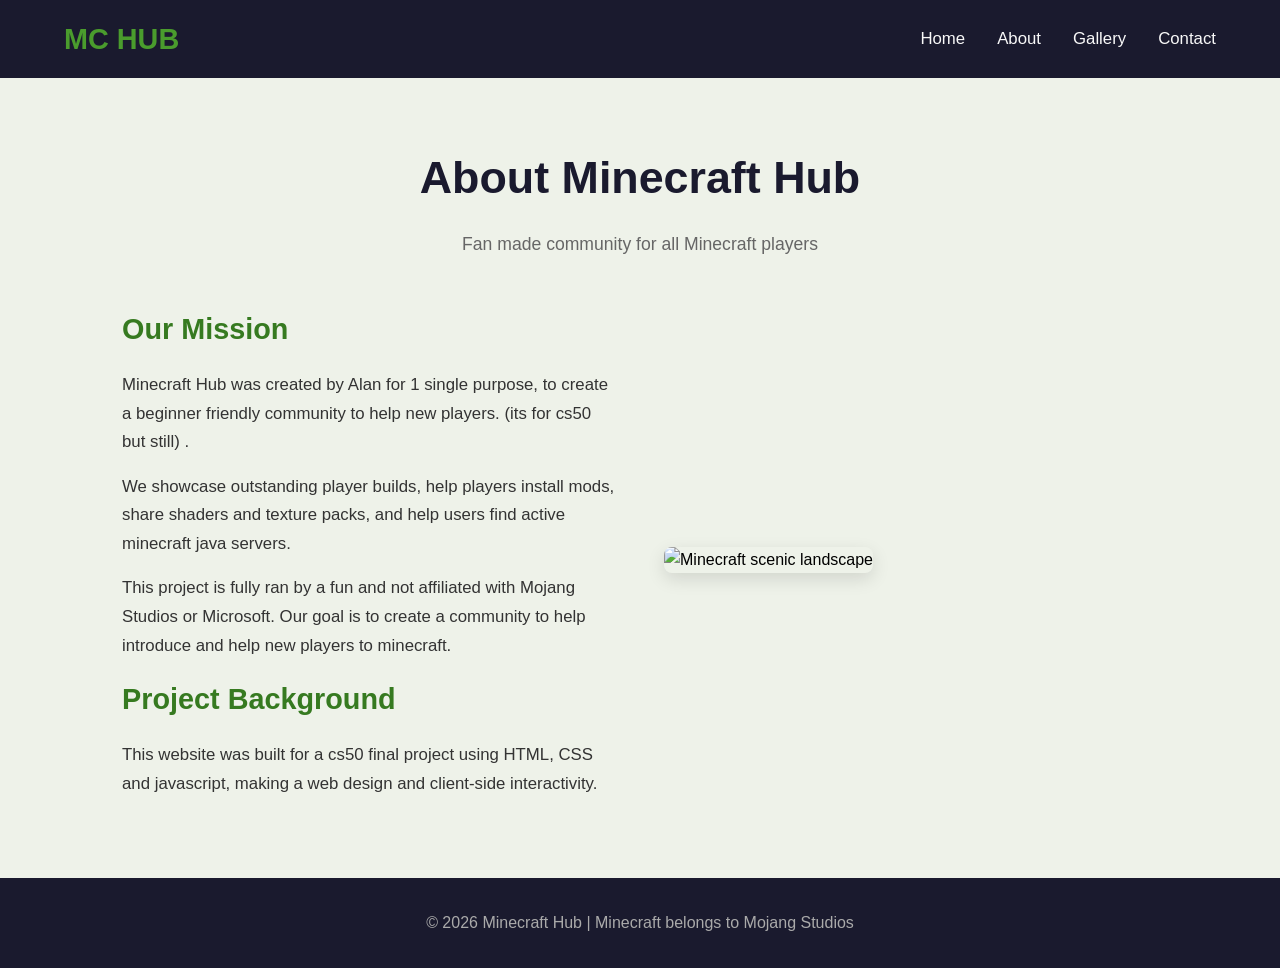
==== about.html @ 7daa033f "stuff" ====
<!DOCTYPE html>
<html lang="en">
<head>
    <meta charset="UTF-8">
    <meta name="viewport" content="width=device-width, initial-scale=1.0">
    <title>Minecraft Hub | About</title>
    <link rel="stylesheet" href="style.css">
</head>
<body>
    <nav>
        <div class="logo">MC HUB</div>
        <div class="nav-links" id="navMenu">
            <a href="index.html">Home</a>
            <a href="about.html">About</a>
            <a href="gallery.html">Gallery</a>
            <a href="contact.html">Contact</a>
        </div>
        <div class="hamburger" id="hamburgerBtn">&#9776;</div>
    </nav>

    <div class="about-container">
        <div class="about-header">
            <h1>About Minecraft Hub</h1>
            <p>Fan made community for all Minecraft players</p>
        </div>
        <div class="about-content">
            <div class="about-text">
                <h2>Our Mission</h2>
                <p>Minecraft Hub was created by Alan for 1 single purpose, to create a beginner friendly community to help new players. (its for cs50 but still) .</p>
                <p>We showcase outstanding player builds, help players install mods, share shaders and texture packs, and help users find active minecraft java servers.</p>
                <p>This project is fully ran by a fun and not affiliated with Mojang Studios or Microsoft. Our goal is to create a community to help introduce and help new players to minecraft.</p>
                <h2>Project Background</h2>
                <p>This website was built for a cs50 final project using HTML, CSS and javascript, making a web design and client-side interactivity.</p>
            </div>
            <div class="about-img">
                <img src="https://i.redd.it/some-pictures-of-a-couple-of-my-landscapes-the-mountain-v0-q5rigrg1twk61.png?width=1920&format=png&auto=webp&s=89b1c5215ee0979bb74d7654b80d28de8a915418" alt="Minecraft scenic landscape">
            </div>
        </div>
    </div>

    <footer>
        <p>&copy; 2026 Minecraft Hub | Minecraft belongs to Mojang Studios </p>
    </footer>

    <script>
        const hamburgerBtn = document.getElementById('hamburgerBtn');
        const navMenu = document.getElementById('navMenu');
        hamburgerBtn.addEventListener('click', () => {
            navMenu.classList.toggle('active');
        });
        document.querySelectorAll('.nav-links a').forEach(link => {
            link.addEventListener('click', () => navMenu.classList.remove('active'));
        });
    </script>
</body>
</html>
---- style.css ----
* {
    margin: 0;
    padding: 0;
    box-sizing: border-box;
    font-family: 'Segoe UI', sans-serif;
}
:root {
    --mc-green: #4a9c2d;
    --mc-dark-green: #367a20;
    --mc-stone: #888888;
    --mc-dirt: #8b5a2b;
    --mc-night: #1a1a2e;
    --light: #f8f8f8;
}
body {
    background-color: #eef2e9;
    line-height: 1.6;
}

nav {
    background-color: var(--mc-night);
    padding: 1rem 5%;
    display: flex;
    justify-content: space-between;
    align-items: center;
    position: sticky;
    top: 0;
    z-index: 999;
}
.logo {
    color: var(--mc-green);
    font-size: 1.8rem;
    font-weight: bold;
}
.nav-links {
    display: flex;
    gap: 2rem;
}
.nav-links a {
    color: var(--light);
    text-decoration: none;
    font-size: 1.05rem;
    transition: color 0.2s ease;
}
.nav-links a:hover {
    color: var(--mc-green);
}
.hamburger {
    display: none;
    font-size: 2rem;
    color: white;
    cursor: pointer;
}

.hero {
    height: 88vh;
    background: linear-gradient(rgba(0,0,0,0.55), rgba(0,0,0,0.55)),
    url('https://assetsio.gnwcdn.com/treehouse-with-leafy-roof.jpg?width=1200&height=630&fit=crop&enable=upscale&auto=webp') center/cover no-repeat;
    display: flex;
    flex-direction: column;
    justify-content: center;
    align-items: center;
    text-align: center;
    color: white;
    padding: 0 2rem;
}
.hero h1 {
    font-size: 3.5rem;
    margin-bottom: 1rem;
}
.hero p {
    font-size: 1.3rem;
    max-width: 700px;
    margin-bottom: 2rem;
}
.btn {
    padding: 1rem 2.5rem;
    background-color: var(--mc-green);
    color: white;
    text-decoration: none;
    font-weight: 600;
    border-radius: 4px;
    transition: 0.3s ease;
}
.btn:hover {
    background-color: var(--mc-dark-green);
    transform: translateY(-3px);
}

.features {
    padding: 6rem 5%;
    text-align: center;
}
.features h2 {
    font-size: 2.5rem;
    color: var(--mc-night);
    margin-bottom: 4rem;
}
.feature-grid {
    display: grid;
    grid-template-columns: repeat(auto-fit, minmax(280px, 1fr));
    gap: 2.5rem;
}
.feature-card {
    background: white;
    padding: 2.5rem 1.5rem;
    border-radius: 8px;
    border-top: 6px solid var(--mc-green);
    box-shadow: 0 4px 12px rgba(0,0,0,0.08);
    transition: transform 0.2s;
}
.feature-card:hover {
    transform: translateY(-5px);
}
.feature-card h3 {
    font-size: 1.4rem;
    margin: 1rem 0;
    color: var(--mc-night);
}
.feature-card p {
    color: #555;
}

.about-container {
    max-width: 1100px;
    margin: 4rem auto;
    padding: 0 2rem;
}
.about-header {
    text-align: center;
    margin-bottom: 3rem;
}
.about-header h1 {
    font-size: 2.8rem;
    color: var(--mc-night);
    margin-bottom: 1rem;
}
.about-header p {
    color: #666;
    font-size: 1.1rem;
}
.about-content {
    display: grid;
    grid-template-columns: 1fr 1fr;
    gap: 3rem;
    align-items: center;
}
.about-text h2 {
    color: var(--mc-dark-green);
    margin-bottom: 1.2rem;
    font-size: 1.8rem;
}
.about-text p {
    line-height: 1.7;
    color: #333;
    margin-bottom: 1rem;
    font-size: 1.05rem;
}
.about-img img {
    width: 100%;
    border-radius: 8px;
    box-shadow: 0 6px 18px rgba(0,0,0,0.12);
}

.gallery-wrap {
    max-width: 1300px;
    margin: 4rem auto;
    padding: 0 2rem;
}
.gallery-head {
    text-align: center;
    margin-bottom: 4rem;
}
.gallery-head h1 {
    font-size: 2.8rem;
    color: var(--mc-night);
    margin-bottom: 1rem;
}
.gallery-head p {
    color: #666;
    font-size: 1.1rem;
}
.gallery-grid {
    display: grid;
    grid-template-columns: repeat(auto-fit, minmax(320px, 1fr));
    gap: 2rem;
}
.gallery-card {
    background: white;
    border-radius: 8px;
    overflow: hidden;
    box-shadow: 0 4px 14px rgba(0,0,0,0.09);
    transition: 0.3s ease;
    cursor: pointer;
}
.gallery-card:hover {
    transform: translateY(-6px);
}
.gallery-card img {
    width: 100%;
    height: 240px;
    object-fit: cover;
}
.caption {
    padding: 1.2rem;
}
.caption h3 {
    color: var(--mc-night);
    margin-bottom: 0.5rem;
}
.caption p {
    color: #555;
    font-size: 0.95rem;
}

.modal {
    display: none;
    position: fixed;
    z-index: 9999;
    left: 0;
    top: 0;
    width: 100%;
    height: 100%;
    background-color: rgba(0,0,0,0.9);
    align-items: center;
    justify-content: center;
}
.modal-img {
    max-width: 90%;
    max-height: 90vh;
}
.close-modal {
    position: absolute;
    top: 20px;
    right: 35px;
    color: white;
    font-size: 40px;
    cursor: pointer;
}

.contact-wrap {
    max-width: 700px;
    margin: 4rem auto;
    padding: 0 2rem;
}
.contact-head {
    text-align: center;
    margin-bottom: 3rem;
}
.contact-head h1 {
    font-size: 2.8rem;
    color: var(--mc-night);
    margin-bottom: 1rem;
}
.contact-form input,
.contact-form textarea {
    width: 100%;
    padding: 1rem;
    margin-bottom: 1.2rem;
    border: 2px solid #ddd;
    border-radius: 6px;
    font-size: 1rem;
}
.contact-form input:focus,
.contact-form textarea:focus {
    outline: none;
    border-color: var(--mc-green);
}
.submit-btn {
    width: 100%;
    border: none;
    cursor: pointer;
}
.error-text {
    color: #d62828;
    margin: -0.8rem 0 1rem;
    display: none;
}

footer {
    background-color: var(--mc-night);
    color: #aaa;
    text-align: center;
    padding: 2rem;
    margin-top: 3rem;
}

@media(max-width:768px) {
    .hamburger {
        display: block;
    }
    .nav-links {
        position: absolute;
        top: 100%;
        left: 0;
        width: 100%;
        background: var(--mc-night);
        flex-direction: column;
        align-items: center;
        padding: 2rem 0;
        clip-path: polygon(0 0, 100% 0, 100% 0, 0 0);
        transition: clip-path 0.3s ease;
    }
    .nav-links.active {
        clip-path: polygon(0 0, 100% 0, 100% 100%, 0 100%);
    }
    .hero h1 {
        font-size: 2.2rem;
    }
    .about-content {
        grid-template-columns: 1fr;
    }
}
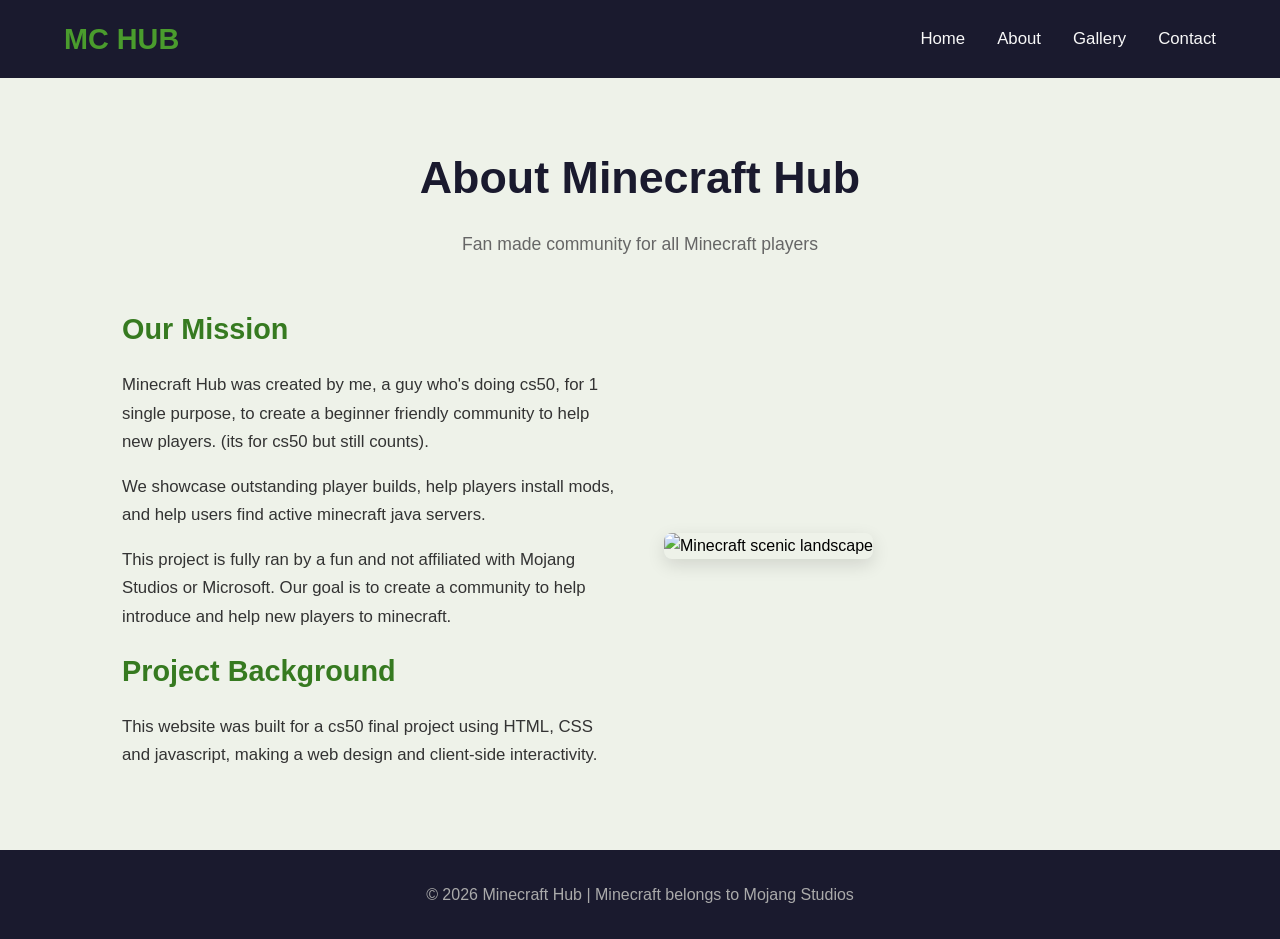
==== commit 3690dc02: "Updated stfiff" ====
--- a/about.html
+++ b/about.html
@@ -26,8 +26,8 @@
         <div class="about-content">
             <div class="about-text">
                 <h2>Our Mission</h2>
-                <p>Minecraft Hub was created by Alan for 1 single purpose, to create a beginner friendly community to help new players. (its for cs50 but still) .</p>
-                <p>We showcase outstanding player builds, help players install mods, share shaders and texture packs, and help users find active minecraft java servers.</p>
+                <p>Minecraft Hub was created by me, a guy who's doing cs50, for 1 single purpose, to create a beginner friendly community to help new players. (its for cs50 but still counts).</p>
+                <p>We showcase outstanding player builds, help players install mods, and help users find active minecraft java servers.</p>
                 <p>This project is fully ran by a fun and not affiliated with Mojang Studios or Microsoft. Our goal is to create a community to help introduce and help new players to minecraft.</p>
                 <h2>Project Background</h2>
                 <p>This website was built for a cs50 final project using HTML, CSS and javascript, making a web design and client-side interactivity.</p>
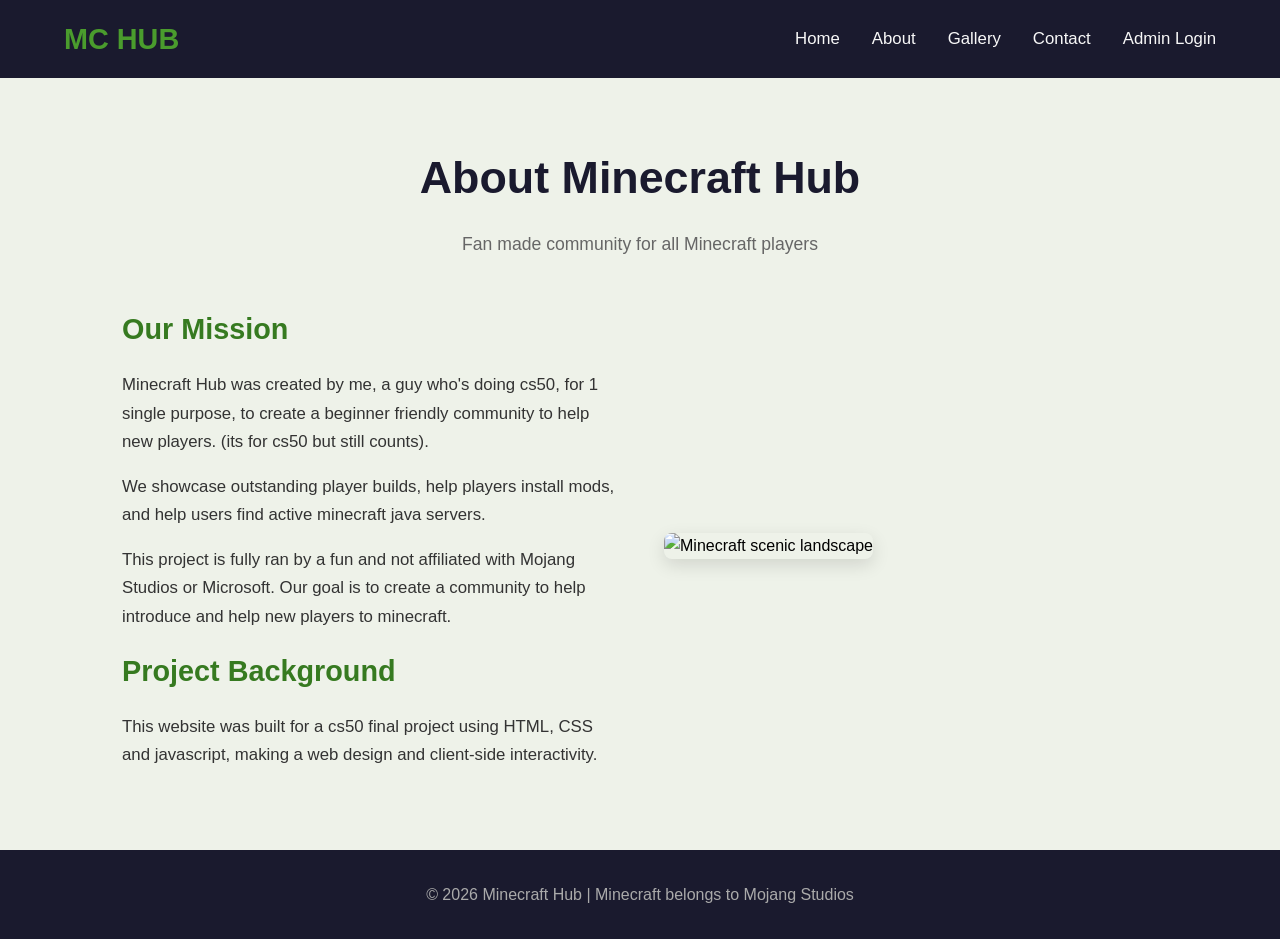
==== commit 99e41004: "Update about.html" ====
--- a/about.html
+++ b/about.html
@@ -14,6 +14,7 @@
             <a href="about.html">About</a>
             <a href="gallery.html">Gallery</a>
             <a href="contact.html">Contact</a>
+            <a href="login.php">Admin Login</a>
         </div>
         <div class="hamburger" id="hamburgerBtn">&#9776;</div>
     </nav>
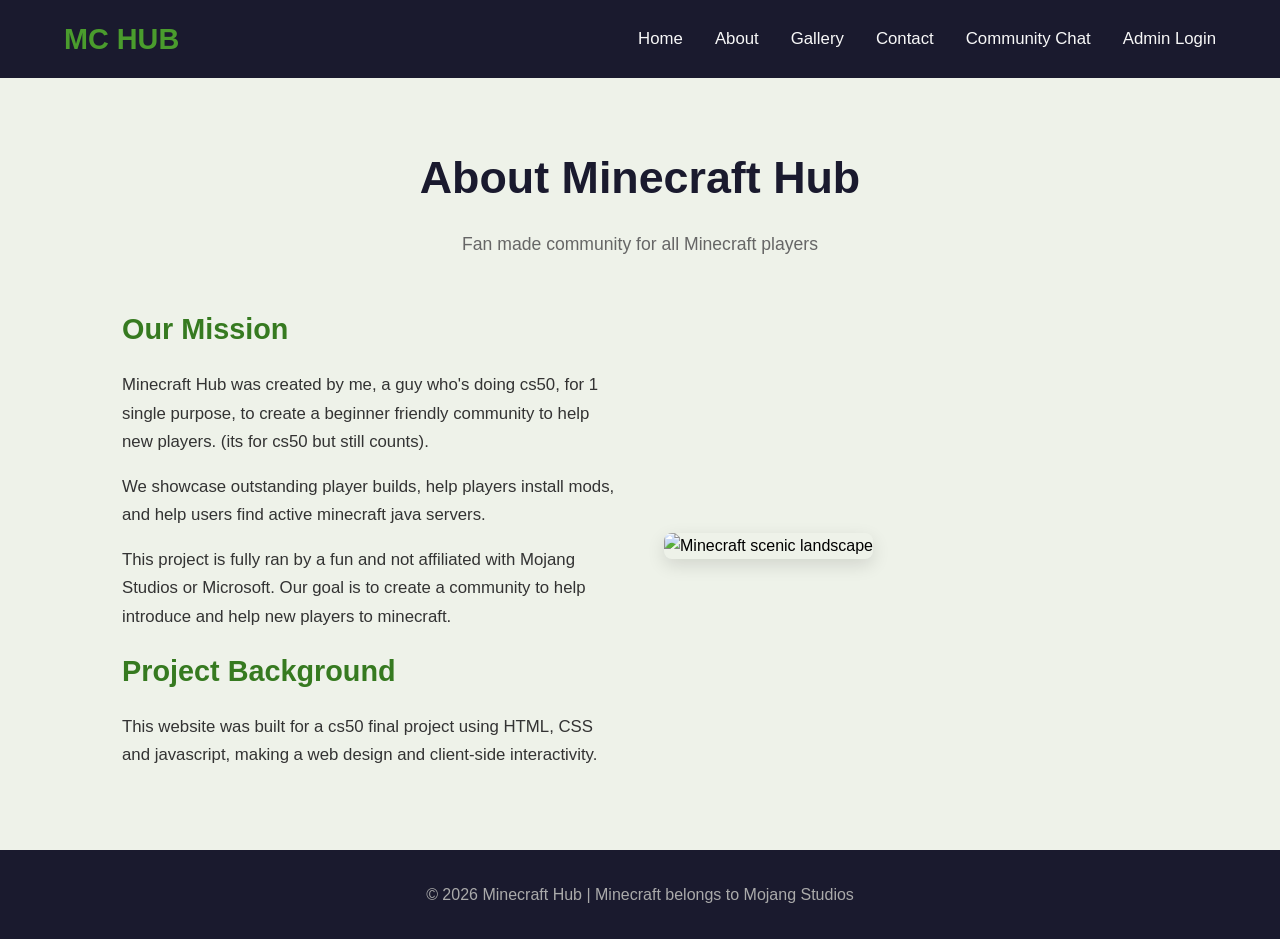
==== commit 67d15ad8: "Update about.html" ====
--- a/about.html
+++ b/about.html
@@ -14,11 +14,11 @@
             <a href="about.html">About</a>
             <a href="gallery.html">Gallery</a>
             <a href="contact.html">Contact</a>
-            <a href="login.php">Admin Login</a>
+            <a href="chat.html">Community Chat</a>
+            <a href="admin.html">Admin Login</a>
         </div>
         <div class="hamburger" id="hamburgerBtn">&#9776;</div>
     </nav>
-
     <div class="about-container">
         <div class="about-header">
             <h1>About Minecraft Hub</h1>
@@ -38,11 +38,9 @@
             </div>
         </div>
     </div>
-
     <footer>
         <p>&copy; 2026 Minecraft Hub | Minecraft belongs to Mojang Studios </p>
     </footer>
-
     <script>
         const hamburgerBtn = document.getElementById('hamburgerBtn');
         const navMenu = document.getElementById('navMenu');
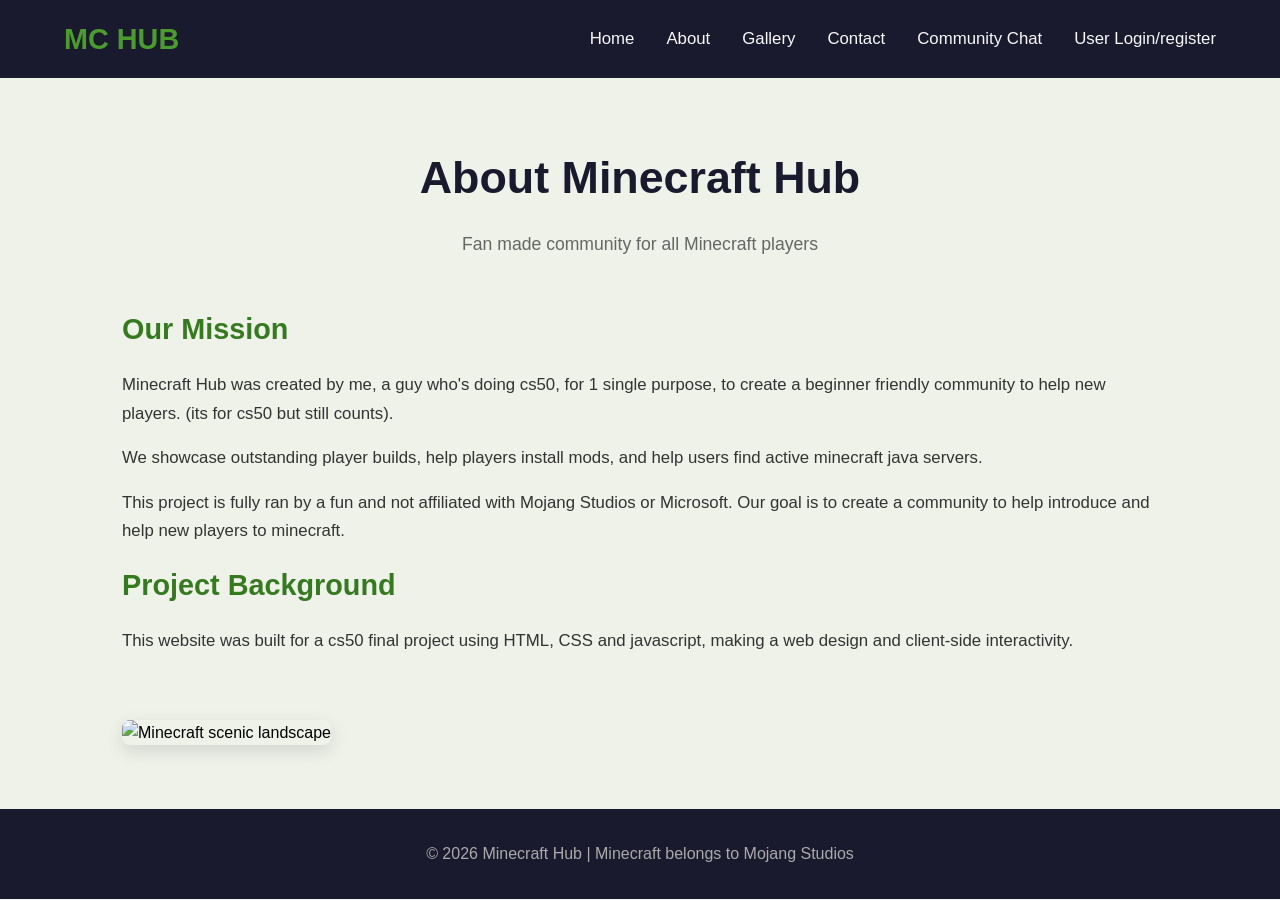
==== commit 9c0e6506: "Update about.html" ====
--- a/about.html
+++ b/about.html
@@ -15,7 +15,7 @@
             <a href="gallery.html">Gallery</a>
             <a href="contact.html">Contact</a>
             <a href="chat.html">Community Chat</a>
-            <a href="admin.html">Admin Login</a>
+            <a href="admin.html">User Login/register</a>
         </div>
         <div class="hamburger" id="hamburgerBtn">&#9776;</div>
     </nav>
--- a/style.css
+++ b/style.css
@@ -16,7 +16,6 @@
     background-color: #eef2e9;
     line-height: 1.6;
 }
-
 nav {
     background-color: var(--mc-night);
     padding: 1rem 5%;
@@ -51,7 +50,6 @@
     color: white;
     cursor: pointer;
 }
-
 .hero {
     height: 88vh;
     background: linear-gradient(rgba(0,0,0,0.55), rgba(0,0,0,0.55)),
@@ -81,12 +79,13 @@
     font-weight: 600;
     border-radius: 4px;
     transition: 0.3s ease;
+    border:0;
+    cursor:pointer;
 }
 .btn:hover {
     background-color: var(--mc-dark-green);
     transform: translateY(-3px);
 }
-
 .features {
     padding: 6rem 5%;
     text-align: center;
@@ -120,7 +119,6 @@
 .feature-card p {
     color: #555;
 }
-
 .about-container {
     max-width: 1100px;
     margin: 4rem auto;
@@ -141,7 +139,7 @@
 }
 .about-content {
     display: grid;
-    grid-template-columns: 1fr 1fr;
+    grid-template-columns: 1fr;
     gap: 3rem;
     align-items: center;
 }
@@ -161,7 +159,6 @@
     border-radius: 8px;
     box-shadow: 0 6px 18px rgba(0,0,0,0.12);
 }
-
 .gallery-wrap {
     max-width: 1300px;
     margin: 4rem auto;
@@ -212,7 +209,6 @@
     color: #555;
     font-size: 0.95rem;
 }
-
 .modal {
     display: none;
     position: fixed;
@@ -237,7 +233,6 @@
     font-size: 40px;
     cursor: pointer;
 }
-
 .contact-wrap {
     max-width: 700px;
     margin: 4rem auto;
@@ -266,7 +261,7 @@
     outline: none;
     border-color: var(--mc-green);
 }
-.submit-btn {
+.submit {
     width: 100%;
     border: none;
     cursor: pointer;
@@ -276,7 +271,6 @@
     margin: -0.8rem 0 1rem;
     display: none;
 }
-
 footer {
     background-color: var(--mc-night);
     color: #aaa;
@@ -284,7 +278,6 @@
     padding: 2rem;
     margin-top: 3rem;
 }
-
 @media(max-width:768px) {
     .hamburger {
         display: block;
